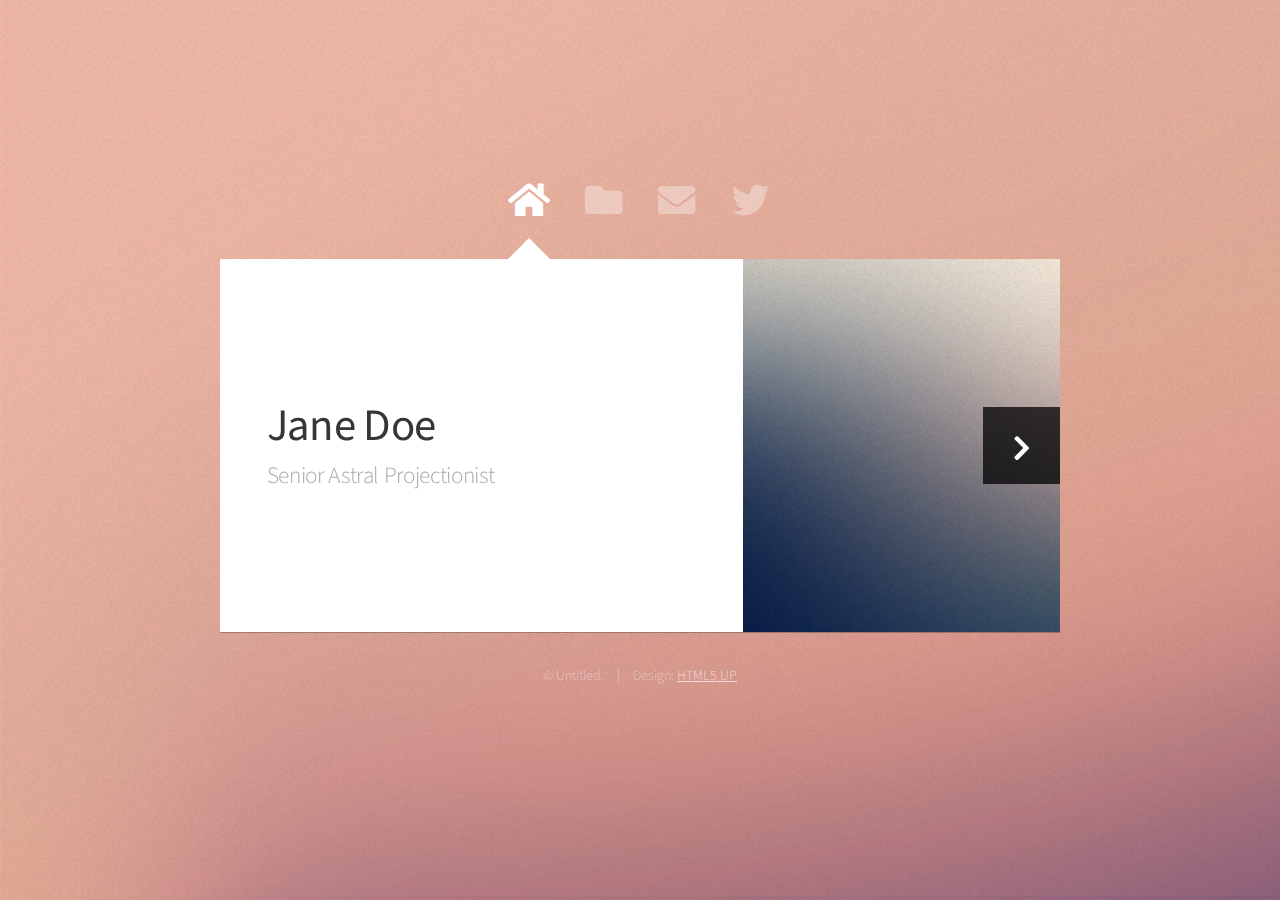
==== index.html @ c6f570be "initial commit" ====
<!DOCTYPE HTML>
<!--
	Astral by HTML5 UP
	html5up.net | @ajlkn
	Free for personal and commercial use under the CCA 3.0 license (html5up.net/license)
-->
<html>
	<head>
		<title>Astral by HTML5 UP</title>
		<meta charset="utf-8" />
		<meta name="viewport" content="width=device-width, initial-scale=1, user-scalable=no" />
		<link rel="stylesheet" href="assets/css/main.css" />
		<noscript><link rel="stylesheet" href="assets/css/noscript.css" /></noscript>
	</head>
	<body class="is-preload">

		<!-- Wrapper-->
			<div id="wrapper">

				<!-- Nav -->
					<nav id="nav">
						<a href="#" class="icon solid fa-home"><span>Home</span></a>
						<a href="#work" class="icon solid fa-folder"><span>Work</span></a>
						<a href="#contact" class="icon solid fa-envelope"><span>Contact</span></a>
						<a href="https://twitter.com/ajlkn" class="icon brands fa-twitter"><span>Twitter</span></a>
					</nav>

				<!-- Main -->
					<div id="main">

						<!-- Me -->
							<article id="home" class="panel intro">
								<header>
									<h1>Jane Doe</h1>
									<p>Senior Astral Projectionist</p>
								</header>
								<a href="#work" class="jumplink pic">
									<span class="arrow icon solid fa-chevron-right"><span>See my work</span></span>
									<img src="images/me.jpg" alt="" />
								</a>
							</article>

						<!-- Work -->
							<article id="work" class="panel">
								<header>
									<h2>Work</h2>
								</header>
								<p>
									Phasellus enim sapien, blandit ullamcorper elementum eu, condimentum eu elit.
									Vestibulum ante ipsum primis in faucibus orci luctus et ultrices posuere cubilia
									luctus elit eget interdum.
								</p>
								<section>
									<div class="row">
										<div class="col-4 col-6-medium col-12-small">
											<a href="#" class="image fit"><img src="images/pic01.jpg" alt=""></a>
										</div>
										<div class="col-4 col-6-medium col-12-small">
											<a href="#" class="image fit"><img src="images/pic02.jpg" alt=""></a>
										</div>
										<div class="col-4 col-6-medium col-12-small">
											<a href="#" class="image fit"><img src="images/pic03.jpg" alt=""></a>
										</div>
										<div class="col-4 col-6-medium col-12-small">
											<a href="#" class="image fit"><img src="images/pic04.jpg" alt=""></a>
										</div>
										<div class="col-4 col-6-medium col-12-small">
											<a href="#" class="image fit"><img src="images/pic05.jpg" alt=""></a>
										</div>
										<div class="col-4 col-6-medium col-12-small">
											<a href="#" class="image fit"><img src="images/pic06.jpg" alt=""></a>
										</div>
										<div class="col-4 col-6-medium col-12-small">
											<a href="#" class="image fit"><img src="images/pic07.jpg" alt=""></a>
										</div>
										<div class="col-4 col-6-medium col-12-small">
											<a href="#" class="image fit"><img src="images/pic08.jpg" alt=""></a>
										</div>
										<div class="col-4 col-6-medium col-12-small">
											<a href="#" class="image fit"><img src="images/pic09.jpg" alt=""></a>
										</div>
										<div class="col-4 col-6-medium col-12-small">
											<a href="#" class="image fit"><img src="images/pic10.jpg" alt=""></a>
										</div>
										<div class="col-4 col-6-medium col-12-small">
											<a href="#" class="image fit"><img src="images/pic11.jpg" alt=""></a>
										</div>
										<div class="col-4 col-6-medium col-12-small">
											<a href="#" class="image fit"><img src="images/pic12.jpg" alt=""></a>
										</div>
									</div>
								</section>
							</article>

						<!-- Contact -->
							<article id="contact" class="panel">
								<header>
									<h2>Contact Me</h2>
								</header>
								<form action="#" method="post">
									<div>
										<div class="row">
											<div class="col-6 col-12-medium">
												<input type="text" name="name" placeholder="Name" />
											</div>
											<div class="col-6 col-12-medium">
												<input type="text" name="email" placeholder="Email" />
											</div>
											<div class="col-12">
												<input type="text" name="subject" placeholder="Subject" />
											</div>
											<div class="col-12">
												<textarea name="message" placeholder="Message" rows="6"></textarea>
											</div>
											<div class="col-12">
												<input type="submit" value="Send Message" />
											</div>
										</div>
									</div>
								</form>
							</article>

					</div>

				<!-- Footer -->
					<div id="footer">
						<ul class="copyright">
							<li>&copy; Untitled.</li><li>Design: <a href="http://html5up.net">HTML5 UP</a></li>
						</ul>
					</div>

			</div>

		<!-- Scripts -->
			<script src="assets/js/jquery.min.js"></script>
			<script src="assets/js/browser.min.js"></script>
			<script src="assets/js/breakpoints.min.js"></script>
			<script src="assets/js/util.js"></script>
			<script src="assets/js/main.js"></script>

	</body>
</html>
---- assets/css/main.css ----
@import url("https://fonts.googleapis.com/css?family=Source+Sans+Pro:300,400,300italic,400italic");
@import url("fontawesome-all.min.css");

/*
	Astral by HTML5 UP
	html5up.net | @ajlkn
	Free for personal and commercial use under the CCA 3.0 license (html5up.net/license)
*/

html, body, div, span, applet, object,
iframe, h1, h2, h3, h4, h5, h6, p, blockquote,
pre, a, abbr, acronym, address, big, cite,
code, del, dfn, em, img, ins, kbd, q, s, samp,
small, strike, strong, sub, sup, tt, var, b,
u, i, center, dl, dt, dd, ol, ul, li, fieldset,
form, label, legend, table, caption, tbody,
tfoot, thead, tr, th, td, article, aside,
canvas, details, embed, figure, figcaption,
footer, header, hgroup, menu, nav, output, ruby,
section, summary, time, mark, audio, video {
	margin: 0;
	padding: 0;
	border: 0;
	font-size: 100%;
	font: inherit;
	vertical-align: baseline;}

article, aside, details, figcaption, figure,
footer, header, hgroup, menu, nav, section {
	display: block;}

body {
	line-height: 1;
}

ol, ul {
	list-style: none;
}

blockquote, q {
	quotes: none;
}

	blockquote:before, blockquote:after, q:before, q:after {
		content: '';
		content: none;
	}

table {
	border-collapse: collapse;
	border-spacing: 0;
}

body {
	-webkit-text-size-adjust: none;
}

mark {
	background-color: transparent;
	color: inherit;
}

input::-moz-focus-inner {
	border: 0;
	padding: 0;
}

input, select, textarea {
	-moz-appearance: none;
	-webkit-appearance: none;
	-ms-appearance: none;
	appearance: none;
}

/* Row */

	.row {
		display: flex;
		flex-wrap: wrap;
		box-sizing: border-box;
		align-items: stretch;
	}

		.row > * {
			box-sizing: border-box;
		}

		.row.gtr-uniform > * > :last-child {
			margin-bottom: 0;
		}

		.row.aln-left {
			justify-content: flex-start;
		}

		.row.aln-center {
			justify-content: center;
		}

		.row.aln-right {
			justify-content: flex-end;
		}

		.row.aln-top {
			align-items: flex-start;
		}

		.row.aln-middle {
			align-items: center;
		}

		.row.aln-bottom {
			align-items: flex-end;
		}

		.row > .imp {
			order: -1;
		}

		.row > .col-1 {
			width: 8.33333%;
		}

		.row > .off-1 {
			margin-left: 8.33333%;
		}

		.row > .col-2 {
			width: 16.66667%;
		}

		.row > .off-2 {
			margin-left: 16.66667%;
		}

		.row > .col-3 {
			width: 25%;
		}

		.row > .off-3 {
			margin-left: 25%;
		}

		.row > .col-4 {
			width: 33.33333%;
		}

		.row > .off-4 {
			margin-left: 33.33333%;
		}

		.row > .col-5 {
			width: 41.66667%;
		}

		.row > .off-5 {
			margin-left: 41.66667%;
		}

		.row > .col-6 {
			width: 50%;
		}

		.row > .off-6 {
			margin-left: 50%;
		}

		.row > .col-7 {
			width: 58.33333%;
		}

		.row > .off-7 {
			margin-left: 58.33333%;
		}

		.row > .col-8 {
			width: 66.66667%;
		}

		.row > .off-8 {
			margin-left: 66.66667%;
		}

		.row > .col-9 {
			width: 75%;
		}

		.row > .off-9 {
			margin-left: 75%;
		}

		.row > .col-10 {
			width: 83.33333%;
		}

		.row > .off-10 {
			margin-left: 83.33333%;
		}

		.row > .col-11 {
			width: 91.66667%;
		}

		.row > .off-11 {
			margin-left: 91.66667%;
		}

		.row > .col-12 {
			width: 100%;
		}

		.row > .off-12 {
			margin-left: 100%;
		}

		.row.gtr-0 {
			margin-top: 0em;
			margin-left: 0em;
		}

			.row.gtr-0 > * {
				padding: 0em 0 0 0em;
			}

			.row.gtr-0.gtr-uniform {
				margin-top: 0em;
			}

				.row.gtr-0.gtr-uniform > * {
					padding-top: 0em;
				}

		.row.gtr-25 {
			margin-top: -0.3125em;
			margin-left: -0.3125em;
		}

			.row.gtr-25 > * {
				padding: 0.3125em 0 0 0.3125em;
			}

			.row.gtr-25.gtr-uniform {
				margin-top: -0.3125em;
			}

				.row.gtr-25.gtr-uniform > * {
					padding-top: 0.3125em;
				}

		.row.gtr-50 {
			margin-top: -0.625em;
			margin-left: -0.625em;
		}

			.row.gtr-50 > * {
				padding: 0.625em 0 0 0.625em;
			}

			.row.gtr-50.gtr-uniform {
				margin-top: -0.625em;
			}

				.row.gtr-50.gtr-uniform > * {
					padding-top: 0.625em;
				}

		.row {
			margin-top: -1.25em;
			margin-left: -1.25em;
		}

			.row > * {
				padding: 1.25em 0 0 1.25em;
			}

			.row.gtr-uniform {
				margin-top: -1.25em;
			}

				.row.gtr-uniform > * {
					padding-top: 1.25em;
				}

		.row.gtr-150 {
			margin-top: -1.875em;
			margin-left: -1.875em;
		}

			.row.gtr-150 > * {
				padding: 1.875em 0 0 1.875em;
			}

			.row.gtr-150.gtr-uniform {
				margin-top: -1.875em;
			}

				.row.gtr-150.gtr-uniform > * {
					padding-top: 1.875em;
				}

		.row.gtr-200 {
			margin-top: -2.5em;
			margin-left: -2.5em;
		}

			.row.gtr-200 > * {
				padding: 2.5em 0 0 2.5em;
			}

			.row.gtr-200.gtr-uniform {
				margin-top: -2.5em;
			}

				.row.gtr-200.gtr-uniform > * {
					padding-top: 2.5em;
				}

		@media screen and (max-width: 1680px) {

			.row {
				display: flex;
				flex-wrap: wrap;
				box-sizing: border-box;
				align-items: stretch;
			}

				.row > * {
					box-sizing: border-box;
				}

				.row.gtr-uniform > * > :last-child {
					margin-bottom: 0;
				}

				.row.aln-left {
					justify-content: flex-start;
				}

				.row.aln-center {
					justify-content: center;
				}

				.row.aln-right {
					justify-content: flex-end;
				}

				.row.aln-top {
					align-items: flex-start;
				}

				.row.aln-middle {
					align-items: center;
				}

				.row.aln-bottom {
					align-items: flex-end;
				}

				.row > .imp-xlarge {
					order: -1;
				}

				.row > .col-1-xlarge {
					width: 8.33333%;
				}

				.row > .off-1-xlarge {
					margin-left: 8.33333%;
				}

				.row > .col-2-xlarge {
					width: 16.66667%;
				}

				.row > .off-2-xlarge {
					margin-left: 16.66667%;
				}

				.row > .col-3-xlarge {
					width: 25%;
				}

				.row > .off-3-xlarge {
					margin-left: 25%;
				}

				.row > .col-4-xlarge {
					width: 33.33333%;
				}

				.row > .off-4-xlarge {
					margin-left: 33.33333%;
				}

				.row > .col-5-xlarge {
					width: 41.66667%;
				}

				.row > .off-5-xlarge {
					margin-left: 41.66667%;
				}

				.row > .col-6-xlarge {
					width: 50%;
				}

				.row > .off-6-xlarge {
					margin-left: 50%;
				}

				.row > .col-7-xlarge {
					width: 58.33333%;
				}

				.row > .off-7-xlarge {
					margin-left: 58.33333%;
				}

				.row > .col-8-xlarge {
					width: 66.66667%;
				}

				.row > .off-8-xlarge {
					margin-left: 66.66667%;
				}

				.row > .col-9-xlarge {
					width: 75%;
				}

				.row > .off-9-xlarge {
					margin-left: 75%;
				}

				.row > .col-10-xlarge {
					width: 83.33333%;
				}

				.row > .off-10-xlarge {
					margin-left: 83.33333%;
				}

				.row > .col-11-xlarge {
					width: 91.66667%;
				}

				.row > .off-11-xlarge {
					margin-left: 91.66667%;
				}

				.row > .col-12-xlarge {
					width: 100%;
				}

				.row > .off-12-xlarge {
					margin-left: 100%;
				}

				.row.gtr-0 {
					margin-top: 0em;
					margin-left: 0em;
				}

					.row.gtr-0 > * {
						padding: 0em 0 0 0em;
					}

					.row.gtr-0.gtr-uniform {
						margin-top: 0em;
					}

						.row.gtr-0.gtr-uniform > * {
							padding-top: 0em;
						}

				.row.gtr-25 {
					margin-top: -0.3125em;
					margin-left: -0.3125em;
				}

					.row.gtr-25 > * {
						padding: 0.3125em 0 0 0.3125em;
					}

					.row.gtr-25.gtr-uniform {
						margin-top: -0.3125em;
					}

						.row.gtr-25.gtr-uniform > * {
							padding-top: 0.3125em;
						}

				.row.gtr-50 {
					margin-top: -0.625em;
					margin-left: -0.625em;
				}

					.row.gtr-50 > * {
						padding: 0.625em 0 0 0.625em;
					}

					.row.gtr-50.gtr-uniform {
						margin-top: -0.625em;
					}

						.row.gtr-50.gtr-uniform > * {
							padding-top: 0.625em;
						}

				.row {
					margin-top: -1.25em;
					margin-left: -1.25em;
				}

					.row > * {
						padding: 1.25em 0 0 1.25em;
					}

					.row.gtr-uniform {
						margin-top: -1.25em;
					}

						.row.gtr-uniform > * {
							padding-top: 1.25em;
						}

				.row.gtr-150 {
					margin-top: -1.875em;
					margin-left: -1.875em;
				}

					.row.gtr-150 > * {
						padding: 1.875em 0 0 1.875em;
					}

					.row.gtr-150.gtr-uniform {
						margin-top: -1.875em;
					}

						.row.gtr-150.gtr-uniform > * {
							padding-top: 1.875em;
						}

				.row.gtr-200 {
					margin-top: -2.5em;
					margin-left: -2.5em;
				}

					.row.gtr-200 > * {
						padding: 2.5em 0 0 2.5em;
					}

					.row.gtr-200.gtr-uniform {
						margin-top: -2.5em;
					}

						.row.gtr-200.gtr-uniform > * {
							padding-top: 2.5em;
						}

		}

		@media screen and (max-width: 1280px) {

			.row {
				display: flex;
				flex-wrap: wrap;
				box-sizing: border-box;
				align-items: stretch;
			}

				.row > * {
					box-sizing: border-box;
				}

				.row.gtr-uniform > * > :last-child {
					margin-bottom: 0;
				}

				.row.aln-left {
					justify-content: flex-start;
				}

				.row.aln-center {
					justify-content: center;
				}

				.row.aln-right {
					justify-content: flex-end;
				}

				.row.aln-top {
					align-items: flex-start;
				}

				.row.aln-middle {
					align-items: center;
				}

				.row.aln-bottom {
					align-items: flex-end;
				}

				.row > .imp-large {
					order: -1;
				}

				.row > .col-1-large {
					width: 8.33333%;
				}

				.row > .off-1-large {
					margin-left: 8.33333%;
				}

				.row > .col-2-large {
					width: 16.66667%;
				}

				.row > .off-2-large {
					margin-left: 16.66667%;
				}

				.row > .col-3-large {
					width: 25%;
				}

				.row > .off-3-large {
					margin-left: 25%;
				}

				.row > .col-4-large {
					width: 33.33333%;
				}

				.row > .off-4-large {
					margin-left: 33.33333%;
				}

				.row > .col-5-large {
					width: 41.66667%;
				}

				.row > .off-5-large {
					margin-left: 41.66667%;
				}

				.row > .col-6-large {
					width: 50%;
				}

				.row > .off-6-large {
					margin-left: 50%;
				}

				.row > .col-7-large {
					width: 58.33333%;
				}

				.row > .off-7-large {
					margin-left: 58.33333%;
				}

				.row > .col-8-large {
					width: 66.66667%;
				}

				.row > .off-8-large {
					margin-left: 66.66667%;
				}

				.row > .col-9-large {
					width: 75%;
				}

				.row > .off-9-large {
					margin-left: 75%;
				}

				.row > .col-10-large {
					width: 83.33333%;
				}

				.row > .off-10-large {
					margin-left: 83.33333%;
				}

				.row > .col-11-large {
					width: 91.66667%;
				}

				.row > .off-11-large {
					margin-left: 91.66667%;
				}

				.row > .col-12-large {
					width: 100%;
				}

				.row > .off-12-large {
					margin-left: 100%;
				}

				.row.gtr-0 {
					margin-top: 0em;
					margin-left: 0em;
				}

					.row.gtr-0 > * {
						padding: 0em 0 0 0em;
					}

					.row.gtr-0.gtr-uniform {
						margin-top: 0em;
					}

						.row.gtr-0.gtr-uniform > * {
							padding-top: 0em;
						}

				.row.gtr-25 {
					margin-top: -0.3125em;
					margin-left: -0.3125em;
				}

					.row.gtr-25 > * {
						padding: 0.3125em 0 0 0.3125em;
					}

					.row.gtr-25.gtr-uniform {
						margin-top: -0.3125em;
					}

						.row.gtr-25.gtr-uniform > * {
							padding-top: 0.3125em;
						}

				.row.gtr-50 {
					margin-top: -0.625em;
					margin-left: -0.625em;
				}

					.row.gtr-50 > * {
						padding: 0.625em 0 0 0.625em;
					}

					.row.gtr-50.gtr-uniform {
						margin-top: -0.625em;
					}

						.row.gtr-50.gtr-uniform > * {
							padding-top: 0.625em;
						}

				.row {
					margin-top: -1.25em;
					margin-left: -1.25em;
				}

					.row > * {
						padding: 1.25em 0 0 1.25em;
					}

					.row.gtr-uniform {
						margin-top: -1.25em;
					}

						.row.gtr-uniform > * {
							padding-top: 1.25em;
						}

				.row.gtr-150 {
					margin-top: -1.875em;
					margin-left: -1.875em;
				}

					.row.gtr-150 > * {
						padding: 1.875em 0 0 1.875em;
					}

					.row.gtr-150.gtr-uniform {
						margin-top: -1.875em;
					}

						.row.gtr-150.gtr-uniform > * {
							padding-top: 1.875em;
						}

				.row.gtr-200 {
					margin-top: -2.5em;
					margin-left: -2.5em;
				}

					.row.gtr-200 > * {
						padding: 2.5em 0 0 2.5em;
					}

					.row.gtr-200.gtr-uniform {
						margin-top: -2.5em;
					}

						.row.gtr-200.gtr-uniform > * {
							padding-top: 2.5em;
						}

		}

		@media screen and (max-width: 980px) {

			.row {
				display: flex;
				flex-wrap: wrap;
				box-sizing: border-box;
				align-items: stretch;
			}

				.row > * {
					box-sizing: border-box;
				}

				.row.gtr-uniform > * > :last-child {
					margin-bottom: 0;
				}

				.row.aln-left {
					justify-content: flex-start;
				}

				.row.aln-center {
					justify-content: center;
				}

				.row.aln-right {
					justify-content: flex-end;
				}

				.row.aln-top {
					align-items: flex-start;
				}

				.row.aln-middle {
					align-items: center;
				}

				.row.aln-bottom {
					align-items: flex-end;
				}

				.row > .imp-medium {
					order: -1;
				}

				.row > .col-1-medium {
					width: 8.33333%;
				}

				.row > .off-1-medium {
					margin-left: 8.33333%;
				}

				.row > .col-2-medium {
					width: 16.66667%;
				}

				.row > .off-2-medium {
					margin-left: 16.66667%;
				}

				.row > .col-3-medium {
					width: 25%;
				}

				.row > .off-3-medium {
					margin-left: 25%;
				}

				.row > .col-4-medium {
					width: 33.33333%;
				}

				.row > .off-4-medium {
					margin-left: 33.33333%;
				}

				.row > .col-5-medium {
					width: 41.66667%;
				}

				.row > .off-5-medium {
					margin-left: 41.66667%;
				}

				.row > .col-6-medium {
					width: 50%;
				}

				.row > .off-6-medium {
					margin-left: 50%;
				}

				.row > .col-7-medium {
					width: 58.33333%;
				}

				.row > .off-7-medium {
					margin-left: 58.33333%;
				}

				.row > .col-8-medium {
					width: 66.66667%;
				}

				.row > .off-8-medium {
					margin-left: 66.66667%;
				}

				.row > .col-9-medium {
					width: 75%;
				}

				.row > .off-9-medium {
					margin-left: 75%;
				}

				.row > .col-10-medium {
					width: 83.33333%;
				}

				.row > .off-10-medium {
					margin-left: 83.33333%;
				}

				.row > .col-11-medium {
					width: 91.66667%;
				}

				.row > .off-11-medium {
					margin-left: 91.66667%;
				}

				.row > .col-12-medium {
					width: 100%;
				}

				.row > .off-12-medium {
					margin-left: 100%;
				}

				.row.gtr-0 {
					margin-top: 0em;
					margin-left: 0em;
				}

					.row.gtr-0 > * {
						padding: 0em 0 0 0em;
					}

					.row.gtr-0.gtr-uniform {
						margin-top: 0em;
					}

						.row.gtr-0.gtr-uniform > * {
							padding-top: 0em;
						}

				.row.gtr-25 {
					margin-top: -0.3125em;
					margin-left: -0.3125em;
				}

					.row.gtr-25 > * {
						padding: 0.3125em 0 0 0.3125em;
					}

					.row.gtr-25.gtr-uniform {
						margin-top: -0.3125em;
					}

						.row.gtr-25.gtr-uniform > * {
							padding-top: 0.3125em;
						}

				.row.gtr-50 {
					margin-top: -0.625em;
					margin-left: -0.625em;
				}

					.row.gtr-50 > * {
						padding: 0.625em 0 0 0.625em;
					}

					.row.gtr-50.gtr-uniform {
						margin-top: -0.625em;
					}

						.row.gtr-50.gtr-uniform > * {
							padding-top: 0.625em;
						}

				.row {
					margin-top: -1.25em;
					margin-left: -1.25em;
				}

					.row > * {
						padding: 1.25em 0 0 1.25em;
					}

					.row.gtr-uniform {
						margin-top: -1.25em;
					}

						.row.gtr-uniform > * {
							padding-top: 1.25em;
						}

				.row.gtr-150 {
					margin-top: -1.875em;
					margin-left: -1.875em;
				}

					.row.gtr-150 > * {
						padding: 1.875em 0 0 1.875em;
					}

					.row.gtr-150.gtr-uniform {
						margin-top: -1.875em;
					}

						.row.gtr-150.gtr-uniform > * {
							padding-top: 1.875em;
						}

				.row.gtr-200 {
					margin-top: -2.5em;
					margin-left: -2.5em;
				}

					.row.gtr-200 > * {
						padding: 2.5em 0 0 2.5em;
					}

					.row.gtr-200.gtr-uniform {
						margin-top: -2.5em;
					}

						.row.gtr-200.gtr-uniform > * {
							padding-top: 2.5em;
						}

		}

		@media screen and (max-width: 736px) {

			.row {
				display: flex;
				flex-wrap: wrap;
				box-sizing: border-box;
				align-items: stretch;
			}

				.row > * {
					box-sizing: border-box;
				}

				.row.gtr-uniform > * > :last-child {
					margin-bottom: 0;
				}

				.row.aln-left {
					justify-content: flex-start;
				}

				.row.aln-center {
					justify-content: center;
				}

				.row.aln-right {
					justify-content: flex-end;
				}

				.row.aln-top {
					align-items: flex-start;
				}

				.row.aln-middle {
					align-items: center;
				}

				.row.aln-bottom {
					align-items: flex-end;
				}

				.row > .imp-small {
					order: -1;
				}

				.row > .col-1-small {
					width: 8.33333%;
				}

				.row > .off-1-small {
					margin-left: 8.33333%;
				}

				.row > .col-2-small {
					width: 16.66667%;
				}

				.row > .off-2-small {
					margin-left: 16.66667%;
				}

				.row > .col-3-small {
					width: 25%;
				}

				.row > .off-3-small {
					margin-left: 25%;
				}

				.row > .col-4-small {
					width: 33.33333%;
				}

				.row > .off-4-small {
					margin-left: 33.33333%;
				}

				.row > .col-5-small {
					width: 41.66667%;
				}

				.row > .off-5-small {
					margin-left: 41.66667%;
				}

				.row > .col-6-small {
					width: 50%;
				}

				.row > .off-6-small {
					margin-left: 50%;
				}

				.row > .col-7-small {
					width: 58.33333%;
				}

				.row > .off-7-small {
					margin-left: 58.33333%;
				}

				.row > .col-8-small {
					width: 66.66667%;
				}

				.row > .off-8-small {
					margin-left: 66.66667%;
				}

				.row > .col-9-small {
					width: 75%;
				}

				.row > .off-9-small {
					margin-left: 75%;
				}

				.row > .col-10-small {
					width: 83.33333%;
				}

				.row > .off-10-small {
					margin-left: 83.33333%;
				}

				.row > .col-11-small {
					width: 91.66667%;
				}

				.row > .off-11-small {
					margin-left: 91.66667%;
				}

				.row > .col-12-small {
					width: 100%;
				}

				.row > .off-12-small {
					margin-left: 100%;
				}

				.row.gtr-0 {
					margin-top: 0em;
					margin-left: 0em;
				}

					.row.gtr-0 > * {
						padding: 0em 0 0 0em;
					}

					.row.gtr-0.gtr-uniform {
						margin-top: 0em;
					}

						.row.gtr-0.gtr-uniform > * {
							padding-top: 0em;
						}

				.row.gtr-25 {
					margin-top: -0.3125em;
					margin-left: -0.3125em;
				}

					.row.gtr-25 > * {
						padding: 0.3125em 0 0 0.3125em;
					}

					.row.gtr-25.gtr-uniform {
						margin-top: -0.3125em;
					}

						.row.gtr-25.gtr-uniform > * {
							padding-top: 0.3125em;
						}

				.row.gtr-50 {
					margin-top: -0.625em;
					margin-left: -0.625em;
				}

					.row.gtr-50 > * {
						padding: 0.625em 0 0 0.625em;
					}

					.row.gtr-50.gtr-uniform {
						margin-top: -0.625em;
					}

						.row.gtr-50.gtr-uniform > * {
							padding-top: 0.625em;
						}

				.row {
					margin-top: -1.25em;
					margin-left: -1.25em;
				}

					.row > * {
						padding: 1.25em 0 0 1.25em;
					}

					.row.gtr-uniform {
						margin-top: -1.25em;
					}

						.row.gtr-uniform > * {
							padding-top: 1.25em;
						}

				.row.gtr-150 {
					margin-top: -1.875em;
					margin-left: -1.875em;
				}

					.row.gtr-150 > * {
						padding: 1.875em 0 0 1.875em;
					}

					.row.gtr-150.gtr-uniform {
						margin-top: -1.875em;
					}

						.row.gtr-150.gtr-uniform > * {
							padding-top: 1.875em;
						}

				.row.gtr-200 {
					margin-top: -2.5em;
					margin-left: -2.5em;
				}

					.row.gtr-200 > * {
						padding: 2.5em 0 0 2.5em;
					}

					.row.gtr-200.gtr-uniform {
						margin-top: -2.5em;
					}

						.row.gtr-200.gtr-uniform > * {
							padding-top: 2.5em;
						}

		}

/* Basic */

	html {
		box-sizing: border-box;
	}

	*, *:before, *:after {
		box-sizing: inherit;
	}

	body {
		background-image: url("images/overlay.png"), url("images/bg.jpg");
		background-repeat: repeat, no-repeat;
		background-size: auto, 100% 100%;
		background-attachment: fixed;
		overflow-y: scroll;
	}

		body.is-preload *, body.is-preload *:before, body.is-preload *:after {
			-moz-animation: none !important;
			-webkit-animation: none !important;
			-ms-animation: none !important;
			animation: none !important;
			-moz-transition: none !important;
			-webkit-transition: none !important;
			-ms-transition: none !important;
			transition: none !important;
		}

	body, input, textarea, select {
		font-family: 'Source Sans Pro', sans-serif;
		font-weight: 300;
		color: #777777;
		font-size: 20pt;
		line-height: 1.75em;
	}

		@media screen and (max-width: 1680px) {

			body, input, textarea, select {
				font-size: 15pt;
			}

		}

		@media screen and (max-width: 1280px) {

			body, input, textarea, select {
				font-size: 14pt;
			}

		}

		@media screen and (max-width: 736px) {

			body, input, textarea, select {
				font-size: 12pt;
			}

		}

		@media screen and (max-width: 360px) {

			body, input, textarea, select {
				font-size: 11pt;
			}

		}

	strong, b, h1, h2, h3, h4, h5, h6 {
		font-weight: 400;
		color: #363636;
	}

	h1 {
		font-size: 2.4em;
		letter-spacing: -0.015em;
	}

	h2 {
		font-size: 1.8em;
		letter-spacing: -0.015em;
	}

	h3, h4, h5, h6 {
		font-size: 1.25em;
		letter-spacing: -0.015em;
	}

	@media screen and (max-width: 736px) {

		h1 {
			font-size: 1.75em;
		}

		h2 {
			font-size: 1.375em;
		}

		h3, h4, h5, h6 {
			font-size: 1em;
		}

	}

	blockquote {
		border-left: solid 0.5em #ddd;
		padding: 1em 0 1em 2em;
		font-style: italic;
	}

	em, i {
		font-style: italic;
	}

	hr {
		border: 0;
		border-top: solid 1px #ddd;
		padding: 1.5em 0 0 0;
		margin: 1.75em 0 0 0;
	}

	sub {
		position: relative;
		top: 0.5em;
		font-size: 0.8em;
	}

	sup {
		position: relative;
		top: -0.5em;
		font-size: 0.8em;
	}

	br.clear {
		clear: both;
	}

	p, ul, ol, dl, table, blockquote, form {
		margin-bottom: 2em;
	}

/* Table */

	table {
		width: 100%;
	}

		table.default tbody tr {
			border-bottom: solid 1px #f4f4f4;
		}

		table.default td {
			padding: 0.5em 1em 0.5em 1em;
		}

		table.default th {
			text-align: left;
			font-weight: 400;
			padding: 0.5em 1em 0.5em 1em;
		}

		table.default thead {
			border-bottom: solid 2px #f4f4f4;
		}

/* Form */

	form label {
		display: block;
		font-weight: 400;
		color: #363636;
		margin: 0 0 1em 0;
	}

	form input[type="text"],
	form input[type="email"],
	form input[type="password"],
	form select,
	form textarea {
		-webkit-appearance: none;
		border: 0;
		background: #f4f4f4;
		padding: 0.75em;
		width: 100%;
		-moz-transition: background-color .25s ease-in-out;
		-webkit-transition: background-color .25s ease-in-out;
		-ms-transition: background-color .25s ease-in-out;
		transition: background-color .25s ease-in-out;
	}

		form input[type="text"]:focus,
		form input[type="email"]:focus,
		form input[type="password"]:focus,
		form select:focus,
		form textarea:focus {
			background: #f8f8f8;
		}

	form input[type="text"],
	form input[type="email"],
	form input[type="password"],
	form select {
		line-height: 1.35em;
	}

	form ::-webkit-input-placeholder {
		color: #999;
	}

	form :-moz-placeholder {
		color: #999;
	}

	form ::-moz-placeholder {
		color: #999;
	}

	form :-ms-input-placeholder {
		color: #999;
	}

/* Section/Article */

	section, article {
		margin-bottom: 3em;
	}

		section > :last-child, section:last-child, article > :last-child, article:last-child {
			margin-bottom: 0;
		}

	header {
		margin: 0 0 1.5em 0;
	}

		header > p {
			margin: 0.5em 0 0 0;
			color: #aaa;
		}

		@media screen and (max-width: 736px) {

			header {
				margin: 0 0 1em 0;
			}

		}

/* Image */

	.image {
		display: inline-block;
	}

		.image img {
			display: block;
			width: 100%;
		}

		.image.fit {
			display: block;
			width: 100%;
		}

		.image.featured {
			display: block;
			width: 100%;
			margin: 0 0 2em 0;
		}

		.image.left {
			float: left;
			margin: 0 2em 2em 0;
		}

		.image.centered {
			display: block;
			margin: 0 0 2em 0;
		}

			.image.centered img {
				margin: 0 auto;
				width: auto;
			}

/* Button */

	input[type="button"],
	input[type="submit"],
	input[type="reset"],
	button,
	.button {
		-moz-transition: background-color .25s ease-in-out;
		-webkit-transition: background-color .25s ease-in-out;
		-ms-transition: background-color .25s ease-in-out;
		transition: background-color .25s ease-in-out;
		-webkit-appearance: none;
		display: inline-block;
		background-color: #222222;
		color: #ffffff;
		border: 0;
		cursor: pointer;
		outline: 0;
		padding: 0.7em 1.5em 0.7em 1.5em;
	}

		input[type="button"]:hover,
		input[type="submit"]:hover,
		input[type="reset"]:hover,
		button:hover,
		.button:hover {
			background-color: #333333;
		}

		input[type="button"]:active,
		input[type="submit"]:active,
		input[type="reset"]:active,
		button:active,
		.button:active {
			background-color: #444444;
		}

		input[type="button"].alt,
		input[type="submit"].alt,
		input[type="reset"].alt,
		button.alt,
		.button.alt {
			background-color: #777777;
		}

			input[type="button"].alt:hover,
			input[type="submit"].alt:hover,
			input[type="reset"].alt:hover,
			button.alt:hover,
			.button.alt:hover {
				background-color: #888888;
			}

			input[type="button"].alt:active,
			input[type="submit"].alt:active,
			input[type="reset"].alt:active,
			button.alt:active,
			.button.alt:active {
				background-color: #999999;
			}

		input[type="button"].small,
		input[type="submit"].small,
		input[type="reset"].small,
		button.small,
		.button.small {
			font-size: 0.75em;
		}

		input[type="button"].large,
		input[type="submit"].large,
		input[type="reset"].large,
		button.large,
		.button.large {
			font-size: 1.25em;
			padding: 0.5em 1.25em 0.5em 1.25em;
		}

		input[type="button"].xlarge,
		input[type="submit"].xlarge,
		input[type="reset"].xlarge,
		button.xlarge,
		.button.xlarge {
			font-size: 1.5em;
			padding: 0.5em 1.25em 0.5em 1.25em;
		}

		@media screen and (max-width: 736px) {

			input[type="button"],
			input[type="submit"],
			input[type="reset"],
			button,
			.button {
				width: 100%;
			}

		}

/* List */

	ul {
		list-style: disc;
		padding-left: 1em;
	}

		ul li {
			padding-left: 0.5em;
		}

	ol {
		list-style: decimal;
		padding-left: 1.25em;
	}

		ol li {
			padding-left: 0.25em;
		}

/* Actions */

	ul.actions {
		list-style: none;
		padding-left: 0;
	}

		ul.actions li {
			display: inline-block;
			padding-left: 0;
			margin: 0 0 0 0.5em;
		}

			ul.actions li:first-child {
				margin-left: 0;
			}

		@media screen and (max-width: 736px) {

			ul.actions li {
				display: block;
				margin: 0.75em 0 0 0;
			}

				ul.actions li:first-child {
					margin-top: 0;
				}

		}

/* Icons */

	.icon {
		text-decoration: none;
		position: relative;
		text-decoration: none;
	}

		.icon:before {
			-moz-osx-font-smoothing: grayscale;
			-webkit-font-smoothing: antialiased;
			display: inline-block;
			font-style: normal;
			font-variant: normal;
			text-rendering: auto;
			line-height: 1;
			text-transform: none !important;
			font-family: 'Font Awesome 5 Free';
			font-weight: 400;
		}

		.icon.solid:before {
			font-weight: 900;
		}

		.icon.brands:before {
			font-family: 'Font Awesome 5 Brands';
		}

		.icon:before {
			line-height: inherit;
		}

		.icon > .label {
			display: none;
		}

/* Nav */

	#nav {
		text-align: center;
		height: 4.25em;
		cursor: default;
	}

		#nav a {
			position: relative;
			display: inline-block;
			color: #ffffff;
			width: 1em;
			height: 1em;
			line-height: 0.9em;
			font-size: 2.5em;
			margin: 0 0.25em 0 0.25em;
			opacity: 0.35;
			outline: 0;
			-moz-transition: opacity .25s ease-in-out;
			-webkit-transition: opacity .25s ease-in-out;
			-ms-transition: opacity .25s ease-in-out;
			transition: opacity .25s ease-in-out;
		}

			#nav a.icon:before {
				padding-right: 0;
			}

			#nav a:before {
				font-size: 0.8em;
			}

			#nav a:after {
				content: '';
				display: block;
				position: absolute;
				left: 50%;
				bottom: -0.75em;
				margin-left: -0.5em;
				border-bottom: solid 0em #ffffff;
				border-left: solid 0.5em transparent;
				border-right: solid 0.5em transparent;
				-moz-transition: border-bottom-width .25s ease-in-out;
				-webkit-transition: border-bottom-width .25s ease-in-out;
				-ms-transition: border-bottom-width .25s ease-in-out;
				transition: border-bottom-width .25s ease-in-out;
			}

			#nav a span {
				display: block;
				position: absolute;
				background: #222222;
				color: #ffffff;
				top: -2.75em;
				font-size: 0.3em;
				height: 2.25em;
				line-height: 2.25em;
				left: 50%;
				opacity: 0;
				-moz-transition: opacity .25s ease-in-out;
				-webkit-transition: opacity .25s ease-in-out;
				-ms-transition: opacity .25s ease-in-out;
				transition: opacity .25s ease-in-out;
				width: 5.5em;
				margin-left: -2.75em;
			}

				#nav a span:after {
					content: '';
					display: block;
					position: absolute;
					bottom: -0.4em;
					left: 50%;
					margin-left: -0.6em;
					border-top: solid 0.6em #222222;
					border-left: solid 0.6em transparent;
					border-right: solid 0.6em transparent;
				}

			#nav a:hover {
				opacity: 1.0;
			}

				#nav a:hover span {
					opacity: 1.0;
				}

			#nav a.active {
				opacity: 1.0;
			}

				#nav a.active:after {
					border-bottom-width: 0.5em;
				}

		@media screen and (max-width: 980px) {

			#nav a span {
				display: none;
			}

		}

/* Wrapper */

	#wrapper {
		width: 45em;
		margin: 0 auto;
		min-height: 100vh;
		max-width: 100%;
		padding: 4em 0;
		display: -moz-flex;
		display: -webkit-flex;
		display: -ms-flex;
		display: flex;
		-moz-flex-direction: column;
		-webkit-flex-direction: column;
		-ms-flex-direction: column;
		flex-direction: column;
		-moz-align-items: center;
		-webkit-align-items: center;
		-ms-align-items: center;
		align-items: center;
		-moz-justify-content: center;
		-webkit-justify-content: center;
		-ms-justify-content: center;
		justify-content: center;
		-moz-transition: opacity 1s ease-in-out;
		-webkit-transition: opacity 1s ease-in-out;
		-ms-transition: opacity 1s ease-in-out;
		transition: opacity 1s ease-in-out;
	}

		body.is-preload #wrapper {
			opacity: 0;
		}

		@media screen and (max-width: 1280px) {

			#wrapper {
				padding: 3em 0;
				max-width: calc(100% - 6em);
			}

		}

		@media screen and (max-width: 980px) {

			#wrapper {
				padding: 1.5em 0;
				max-width: calc(100% - 8em);
			}

		}

		@media screen and (max-width: 736px) {

			#wrapper {
				padding: 1em 0;
				max-width: calc(100% - 2em);
			}

		}

		@media screen and (max-width: 360px) {

			#wrapper {
				padding: 1em 0;
				max-width: 100%;
			}

		}

/* Main */

	#main {
		position: relative;
		overflow: hidden;
		width: 100%;
		background: #ffffff;
		box-shadow: 0px 1px 0px 0px rgba(0, 0, 0, 0.25);
		-moz-transition: min-height 0.5s ease-in-out, max-height 0.5s ease-in-out;
		-webkit-transition: min-height 0.5s ease-in-out, max-height 0.5s ease-in-out;
		-ms-transition: min-height 0.5s ease-in-out, max-height 0.5s ease-in-out;
		transition: min-height 0.5s ease-in-out, max-height 0.5s ease-in-out;
	}

		#main > .panel {
			-moz-transition: opacity 0.25s ease-in-out;
			-webkit-transition: opacity 0.25s ease-in-out;
			-ms-transition: opacity 0.25s ease-in-out;
			transition: opacity 0.25s ease-in-out;
			margin-bottom: 0;
			position: relative;
			padding: 3.5em 2.5em 2.5em 2.5em;
			width: 100%;
		}

			#main > .panel.inactive {
				opacity: 0;
			}

			@media screen and (max-width: 736px) {

				#main > .panel {
					padding: 2em 1.5em 1.5em 1.5em;
				}

			}

			#main > .panel.intro {
				padding: 0;
				height: 20em;
				display: -moz-flex;
				display: -webkit-flex;
				display: -ms-flex;
				display: flex;
				-moz-flex-direction: row;
				-webkit-flex-direction: row;
				-ms-flex-direction: row;
				flex-direction: row;
				-moz-align-items: center;
				-webkit-align-items: center;
				-ms-align-items: center;
				align-items: center;
			}

				#main > .panel.intro .pic {
					text-decoration: none;
					position: relative;
					-moz-flex-grow: 0;
					-webkit-flex-grow: 0;
					-ms-flex-grow: 0;
					flex-grow: 0;
					-moz-flex-shrink: 0;
					-webkit-flex-shrink: 0;
					-ms-flex-shrink: 0;
					flex-shrink: 0;
					width: 17em;
					height: 100%;
				}

					#main > .panel.intro .pic:before {
						content: '';
						position: absolute;
						top: 0;
						left: 0;
						background: url("images/overlay.png");
						width: 100%;
						height: 100%;
						z-index: 1;
					}

					#main > .panel.intro .pic img {
						position: relative;
						display: block;
						position: absolute;
						top: 0;
						left: 0;
						width: 100%;
						height: 100%;
						-moz-object-fit: cover;
						-webkit-object-fit: cover;
						-ms-object-fit: cover;
						object-fit: cover;
						-moz-object-position: center;
						-webkit-object-position: center;
						-ms-object-position: center;
						object-position: center;
					}

					#main > .panel.intro .pic .arrow {
						display: block;
						position: absolute;
						right: 0;
						top: 50%;
						margin-top: -1.375em;
						width: 2.75em;
						height: 2.75em;
						background: #000;
						background: rgba(0, 0, 0, 0.75);
						color: #ffffff;
						text-align: center;
						line-height: 2.75em;
						font-size: 1.5em;
						z-index: 1;
						-moz-transition: width .15s ease-in-out, padding-right .15s ease-in-out;
						-webkit-transition: width .15s ease-in-out, padding-right .15s ease-in-out;
						-ms-transition: width .15s ease-in-out, padding-right .15s ease-in-out;
						transition: width .15s ease-in-out, padding-right .15s ease-in-out;
					}

						#main > .panel.intro .pic .arrow:before {
							position: relative;
							padding-right: 0;
							top: 0.125em;
						}

						#main > .panel.intro .pic .arrow span {
							display: block;
							text-indent: -9999px;
						}

					#main > .panel.intro .pic:hover .arrow {
						width: 3em;
						padding-right: 0.25em;
					}

				#main > .panel.intro header {
					-moz-flex-grow: 1;
					-webkit-flex-grow: 1;
					-ms-flex-grow: 1;
					flex-grow: 1;
					-moz-flex-shrink: 1;
					-webkit-flex-shrink: 1;
					-ms-flex-shrink: 1;
					flex-shrink: 1;
					padding: 3.5em 2.5em;
					margin-bottom: 0;
					width: 100%;
				}

					#main > .panel.intro header h1 {
						line-height: 1.25em;
						margin-bottom: 0;
					}

					#main > .panel.intro header p {
						letter-spacing: -0.015em;
						font-size: 1.25em;
						margin: 0.25em 0 0 0;
					}

				@media screen and (max-width: 980px) {

					#main > .panel.intro {
						-moz-flex-direction: column;
						-webkit-flex-direction: column;
						-ms-flex-direction: column;
						flex-direction: column;
						height: auto;
					}

						#main > .panel.intro .pic {
							height: 25em;
							width: 100%;
						}

						#main > .panel.intro header {
							padding: 4em;
							text-align: center;
						}

				}

				@media screen and (max-width: 736px) {

					#main > .panel.intro .pic {
						height: 20em;
					}

					#main > .panel.intro header {
						padding: 2.75em 2em 2.5em 2em;
					}

						#main > .panel.intro header p {
							font-size: 1em;
							margin: 0.25em 0 0 0;
						}

				}

/* Footer */

	#footer {
		color: rgba(255, 255, 255, 0.45);
		text-align: center;
		padding: 2em 0 0 0;
		font-size: 0.75em;
	}

		#footer a {
			color: #ddd;
			color: rgba(255, 255, 255, 0.65);
			-moz-transition: color .25s ease-in-out;
			-webkit-transition: color .25s ease-in-out;
			-ms-transition: color .25s ease-in-out;
			transition: color .25s ease-in-out;
		}

			#footer a:hover {
				color: white;
			}

		#footer .copyright {
			list-style: none;
			padding-left: 0;
		}

			#footer .copyright li {
				display: inline-block;
				padding-left: 1em;
				margin-left: 1em;
				border-left: solid 1px rgba(255, 255, 255, 0.25);
				line-height: 1;
			}

				#footer .copyright li:first-child {
					padding-left: 0;
					margin-left: 0;
					border-left: 0;
				}

		@media screen and (max-width: 736px) {

			#footer .copyright li {
				padding-left: 0.5em;
				margin-left: 0.5em;
			}

		}
---- assets/css/noscript.css ----
/*
	Astral by HTML5 UP
	html5up.net | @ajlkn
	Free for personal and commercial use under the CCA 3.0 license (html5up.net/license)
*/

/* Wrapper */

	#wrapper {
		opacity: 1 !important;
	}

/* Nav */

	#nav a {
		opacity: 1.0;
	}

		#nav a:before, #nav a:after {
			display: none;
		}

		#nav a span {
			top: 0;
			opacity: 1.0;
		}

			#nav a span:after {
				display: none;
			}

/* Main */

	#main {
		background: none;
		box-shadow: none;
	}

		#main > .panel {
			background: #ffffff;
			margin-bottom: 2em;
		}

			#main > .panel:last-child {
				margin-bottom: 0;
			}
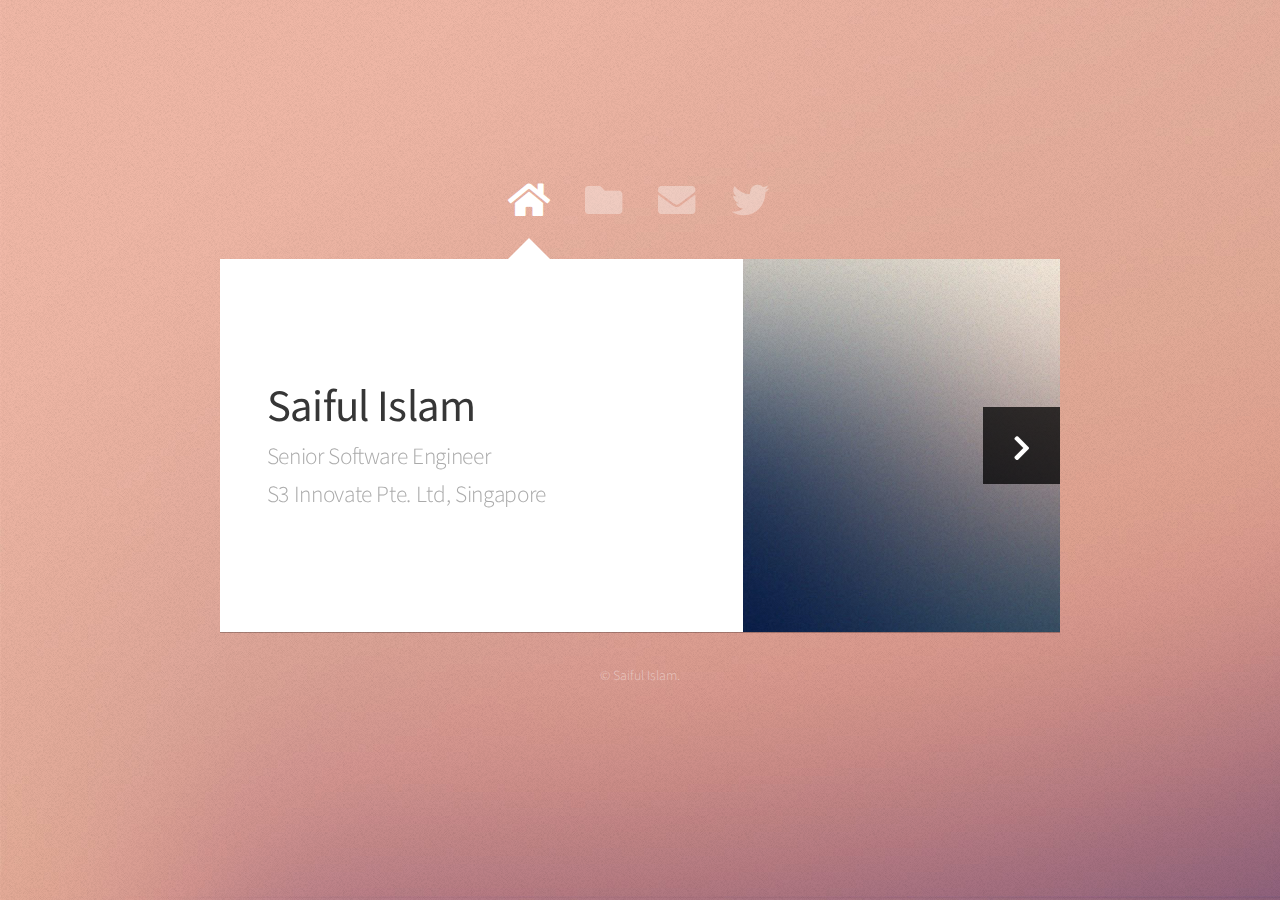
==== commit fefcb6f5: "index edited" ====
--- a/index.html
+++ b/index.html
@@ -1,4 +1,4 @@
-<!DOCTYPE HTML>
+﻿<!DOCTYPE HTML>
 <!--
 	Astral by HTML5 UP
 	html5up.net | @ajlkn
@@ -6,7 +6,7 @@
 -->
 <html>
 	<head>
-		<title>Astral by HTML5 UP</title>
+		<title>Saiful Islam | Resume</title>
 		<meta charset="utf-8" />
 		<meta name="viewport" content="width=device-width, initial-scale=1, user-scalable=no" />
 		<link rel="stylesheet" href="assets/css/main.css" />
@@ -31,8 +31,9 @@
 						<!-- Me -->
 							<article id="home" class="panel intro">
 								<header>
-									<h1>Jane Doe</h1>
-									<p>Senior Astral Projectionist</p>
+									<h1>Saiful Islam</h1>
+									<p>Senior Software Engineer</p>
+									<p>S3 Innovate Pte. Ltd, Singapore</p>
 								</header>
 								<a href="#work" class="jumplink pic">
 									<span class="arrow icon solid fa-chevron-right"><span>See my work</span></span>
@@ -46,9 +47,7 @@
 									<h2>Work</h2>
 								</header>
 								<p>
-									Phasellus enim sapien, blandit ullamcorper elementum eu, condimentum eu elit.
-									Vestibulum ante ipsum primis in faucibus orci luctus et ultrices posuere cubilia
-									luctus elit eget interdum.
+									Coming soon all about my work &amp; experience.
 								</p>
 								<section>
 									<div class="row">
@@ -125,7 +124,7 @@
 				<!-- Footer -->
 					<div id="footer">
 						<ul class="copyright">
-							<li>&copy; Untitled.</li><li>Design: <a href="http://html5up.net">HTML5 UP</a></li>
+							<li>&copy; Saiful Islam.</li>
 						</ul>
 					</div>
 
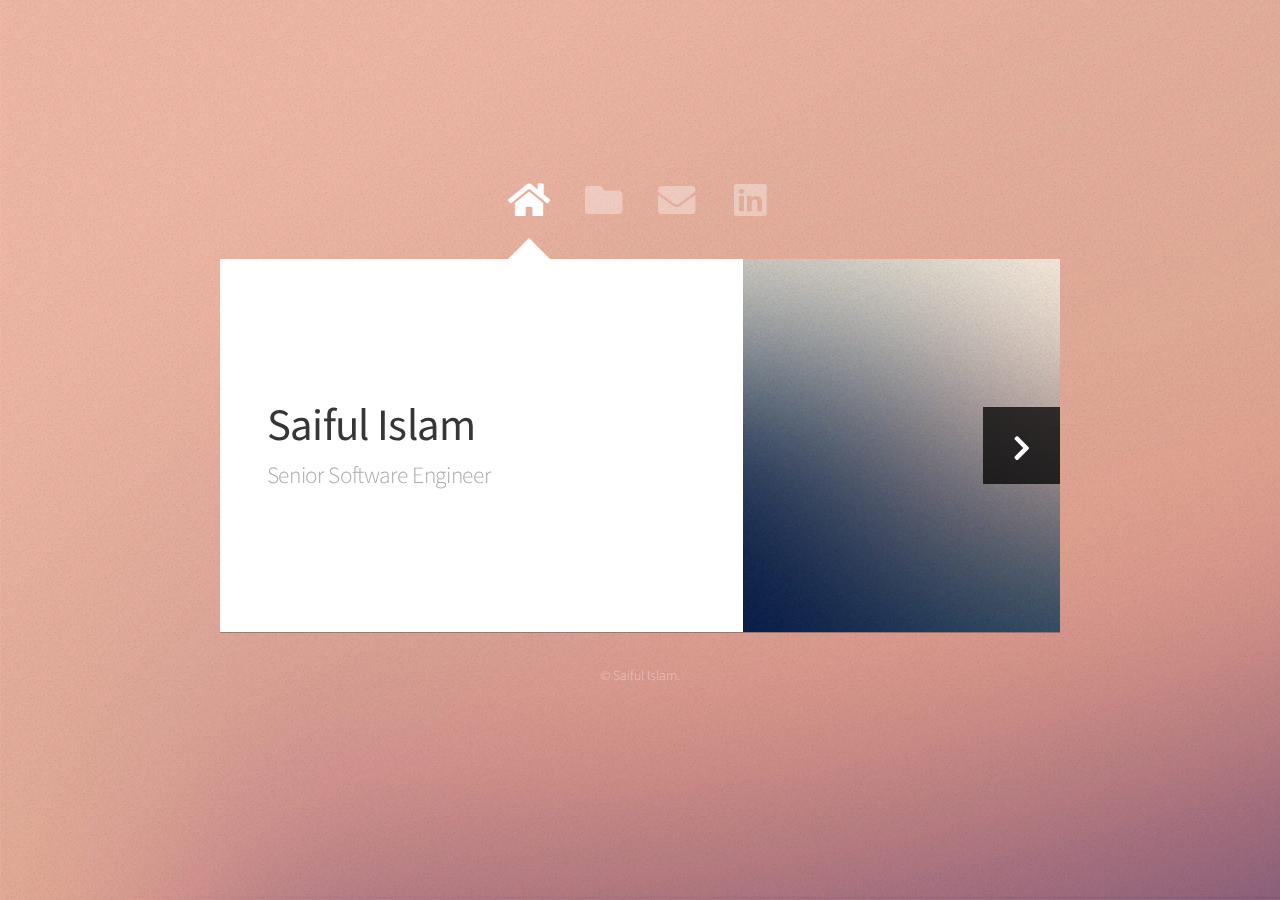
==== commit 0d660959: "linkedin added" ====
--- a/index.html
+++ b/index.html
@@ -22,7 +22,7 @@
 						<a href="#" class="icon solid fa-home"><span>Home</span></a>
 						<a href="#work" class="icon solid fa-folder"><span>Work</span></a>
 						<a href="#contact" class="icon solid fa-envelope"><span>Contact</span></a>
-						<a href="https://twitter.com/ajlkn" class="icon brands fa-twitter"><span>Twitter</span></a>
+						<a href="https://www.linkedin.com/in/iamonlysaiful" class="icon brands fa-linkedin"><span>Twitter</span></a>
 					</nav>
 
 				<!-- Main -->
@@ -33,7 +33,6 @@
 								<header>
 									<h1>Saiful Islam</h1>
 									<p>Senior Software Engineer</p>
-									<p>S3 Innovate Pte. Ltd, Singapore</p>
 								</header>
 								<a href="#work" class="jumplink pic">
 									<span class="arrow icon solid fa-chevron-right"><span>See my work</span></span>
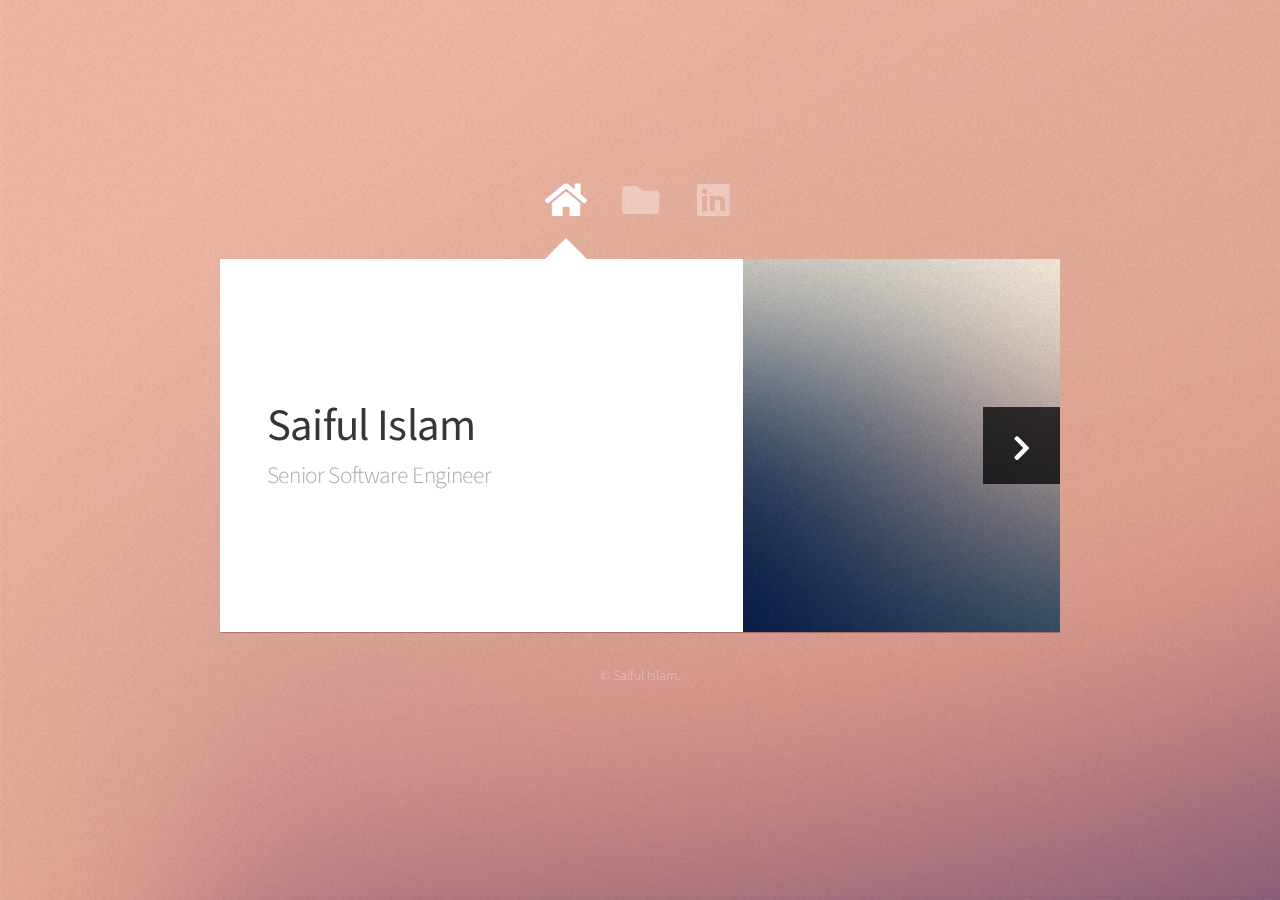
==== commit 58fbd9da: "tooltip fixed" ====
--- a/index.html
+++ b/index.html
@@ -21,8 +21,8 @@
 					<nav id="nav">
 						<a href="#" class="icon solid fa-home"><span>Home</span></a>
 						<a href="#work" class="icon solid fa-folder"><span>Work</span></a>
-						<a href="#contact" class="icon solid fa-envelope"><span>Contact</span></a>
-						<a href="https://www.linkedin.com/in/iamonlysaiful" class="icon brands fa-linkedin"><span>Twitter</span></a>
+						<!--<a href="#contact" class="icon solid fa-envelope"><span>Contact</span></a>-->
+						<a href="https://www.linkedin.com/in/iamonlysaiful" class="icon brands fa-linkedin"><span>Linkedin</span></a>
 					</nav>
 
 				<!-- Main -->
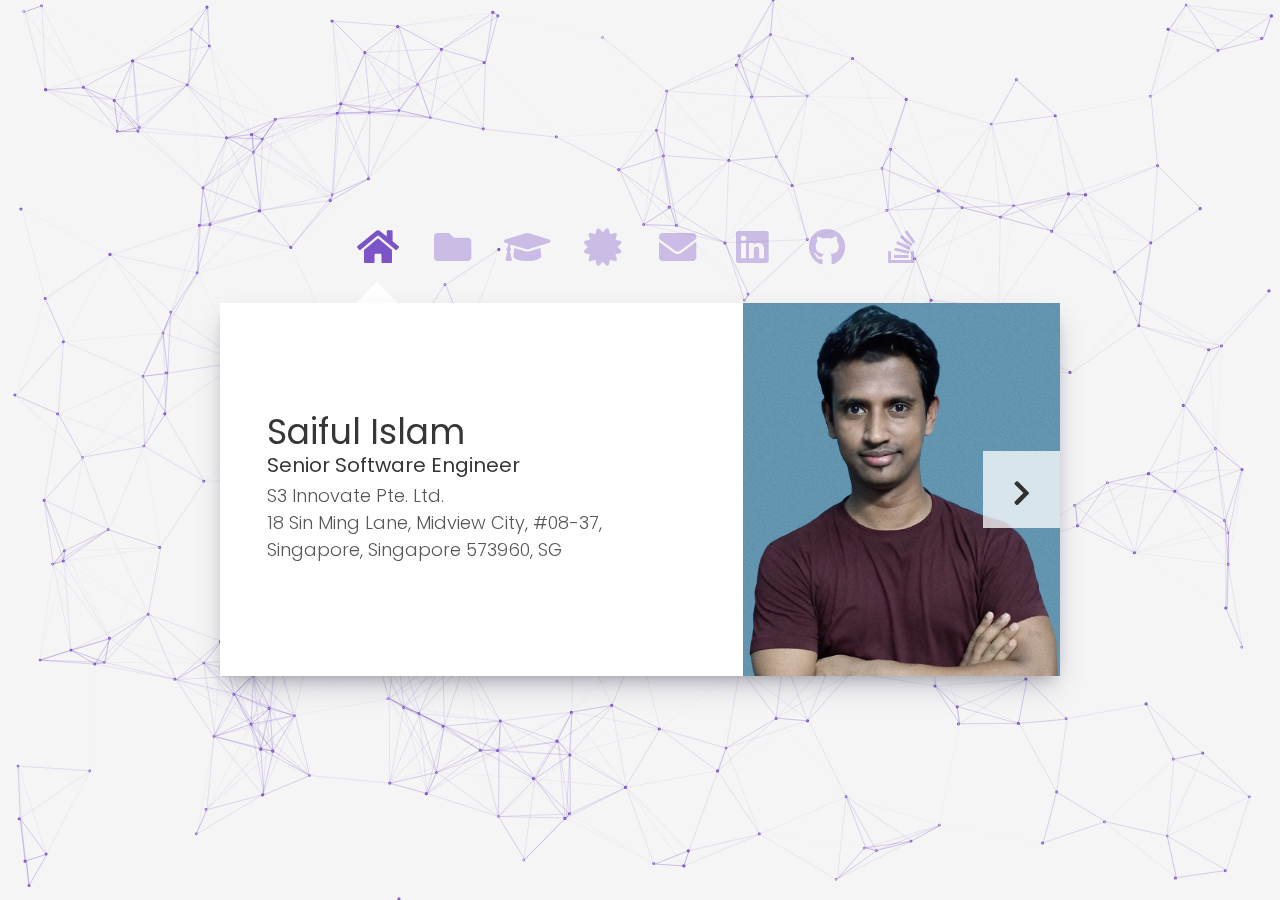
==== commit cca5e421: "some update" ====
--- a/index.html
+++ b/index.html
@@ -5,136 +5,228 @@
 	Free for personal and commercial use under the CCA 3.0 license (html5up.net/license)
 -->
 <html>
-	<head>
-		<title>Saiful Islam | Resume</title>
-		<meta charset="utf-8" />
-		<meta name="viewport" content="width=device-width, initial-scale=1, user-scalable=no" />
-		<link rel="stylesheet" href="assets/css/main.css" />
-		<noscript><link rel="stylesheet" href="assets/css/noscript.css" /></noscript>
-	</head>
-	<body class="is-preload">
-
-		<!-- Wrapper-->
-			<div id="wrapper">
-
-				<!-- Nav -->
-					<nav id="nav">
-						<a href="#" class="icon solid fa-home"><span>Home</span></a>
-						<a href="#work" class="icon solid fa-folder"><span>Work</span></a>
-						<!--<a href="#contact" class="icon solid fa-envelope"><span>Contact</span></a>-->
-						<a href="https://www.linkedin.com/in/iamonlysaiful" class="icon brands fa-linkedin"><span>Linkedin</span></a>
-					</nav>
-
-				<!-- Main -->
-					<div id="main">
-
-						<!-- Me -->
-							<article id="home" class="panel intro">
-								<header>
-									<h1>Saiful Islam</h1>
-									<p>Senior Software Engineer</p>
-								</header>
-								<a href="#work" class="jumplink pic">
-									<span class="arrow icon solid fa-chevron-right"><span>See my work</span></span>
-									<img src="images/me.jpg" alt="" />
-								</a>
-							</article>
-
-						<!-- Work -->
-							<article id="work" class="panel">
-								<header>
-									<h2>Work</h2>
-								</header>
-								<p>
-									Coming soon all about my work &amp; experience.
-								</p>
-								<section>
-									<div class="row">
-										<div class="col-4 col-6-medium col-12-small">
-											<a href="#" class="image fit"><img src="images/pic01.jpg" alt=""></a>
-										</div>
-										<div class="col-4 col-6-medium col-12-small">
-											<a href="#" class="image fit"><img src="images/pic02.jpg" alt=""></a>
-										</div>
-										<div class="col-4 col-6-medium col-12-small">
-											<a href="#" class="image fit"><img src="images/pic03.jpg" alt=""></a>
-										</div>
-										<div class="col-4 col-6-medium col-12-small">
-											<a href="#" class="image fit"><img src="images/pic04.jpg" alt=""></a>
-										</div>
-										<div class="col-4 col-6-medium col-12-small">
-											<a href="#" class="image fit"><img src="images/pic05.jpg" alt=""></a>
-										</div>
-										<div class="col-4 col-6-medium col-12-small">
-											<a href="#" class="image fit"><img src="images/pic06.jpg" alt=""></a>
-										</div>
-										<div class="col-4 col-6-medium col-12-small">
-											<a href="#" class="image fit"><img src="images/pic07.jpg" alt=""></a>
-										</div>
-										<div class="col-4 col-6-medium col-12-small">
-											<a href="#" class="image fit"><img src="images/pic08.jpg" alt=""></a>
-										</div>
-										<div class="col-4 col-6-medium col-12-small">
-											<a href="#" class="image fit"><img src="images/pic09.jpg" alt=""></a>
-										</div>
-										<div class="col-4 col-6-medium col-12-small">
-											<a href="#" class="image fit"><img src="images/pic10.jpg" alt=""></a>
-										</div>
-										<div class="col-4 col-6-medium col-12-small">
-											<a href="#" class="image fit"><img src="images/pic11.jpg" alt=""></a>
-										</div>
-										<div class="col-4 col-6-medium col-12-small">
-											<a href="#" class="image fit"><img src="images/pic12.jpg" alt=""></a>
-										</div>
-									</div>
-								</section>
-							</article>
-
-						<!-- Contact -->
-							<article id="contact" class="panel">
-								<header>
-									<h2>Contact Me</h2>
-								</header>
-								<form action="#" method="post">
-									<div>
-										<div class="row">
-											<div class="col-6 col-12-medium">
-												<input type="text" name="name" placeholder="Name" />
-											</div>
-											<div class="col-6 col-12-medium">
-												<input type="text" name="email" placeholder="Email" />
-											</div>
-											<div class="col-12">
-												<input type="text" name="subject" placeholder="Subject" />
-											</div>
-											<div class="col-12">
-												<textarea name="message" placeholder="Message" rows="6"></textarea>
-											</div>
-											<div class="col-12">
-												<input type="submit" value="Send Message" />
-											</div>
-										</div>
-									</div>
-								</form>
-							</article>
-
-					</div>
-
-				<!-- Footer -->
-					<div id="footer">
-						<ul class="copyright">
-							<li>&copy; Saiful Islam.</li>
-						</ul>
-					</div>
-
-			</div>
-
-		<!-- Scripts -->
-			<script src="assets/js/jquery.min.js"></script>
-			<script src="assets/js/browser.min.js"></script>
-			<script src="assets/js/breakpoints.min.js"></script>
-			<script src="assets/js/util.js"></script>
-			<script src="assets/js/main.js"></script>
-
-	</body>
+
+<head>
+	<title>Saiful Islam | Resume</title>
+	<meta charset="utf-8" />
+	<meta name="viewport" content="width=device-width, initial-scale=1, user-scalable=no" />
+	<link rel="stylesheet" href="assets/css/main.css" />
+	<noscript>
+		<link rel="stylesheet" href="assets/css/noscript.css" />
+	</noscript>
+</head>
+
+<body class="is-preload">
+	<div id="particles-js"></div>
+	<!-- Wrapper-->
+	<div id="wrapper">
+		
+		<!-- Nav -->
+		<nav id="nav">
+			<a href="#" class="icon solid fa-home"><span>Home</span></a>
+			<a href="#work" class="icon solid fa-folder"><span>Experience</span></a>
+			<a href="#edu" class="icon solid fa-graduation-cap"><span>Education</span></a>
+			<a href="#cert" class="icon solid fa-certificate"><span>Cert &amp; Award</span></a>
+			<a href="#contact" class="icon solid fa-envelope"><span>Contact</span></a>
+
+			<a href="https://www.linkedin.com/in/iamonlysaiful" class="icon brands fa-linkedin" target="_blank"><span>LinkedIn</span></a>
+			<a href="https://github.com/iamonlysaiful" class="icon brands fa-github" target="_blank"><span>GitHub</span></a>
+			<a href="https://stackoverflow.com/users/7542248/saiful-islam" class="icon brands fa-stack-overflow"
+				target="_blank"><span>Stack Overflow</span></a>
+
+		</nav>
+
+		<!-- Main -->
+		<div id="main">
+
+			<!-- Me -->
+			<article id="home" class="panel intro poppins">
+				<header>
+					<h2 class="ft-35">Saiful Islam</h2>
+					<h6 class="ft-20">Senior Software Engineer</h6>
+					<div class="ft-18 line-height-normal">S3 Innovate Pte. Ltd.</div>
+					<div class="ft-18 line-height-normal">18 Sin Ming Lane, Midview City, #08-37, Singapore, Singapore 573960, SG</div>
+				</header>
+				<a href="#work" class="jumplink pic">
+					<span class="arrow icon solid fa-chevron-right"><span>See my work</span></span>
+					<img src="images/saiful_islam2.png" alt="" />
+				</a>
+			</article>
+
+			<!-- Work -->
+			<article id="work" class="panel">
+				<header>
+					<h2 class="poppins ft-35">Experience</h2>
+				</header>
+				<section>
+					<div class="row"> 
+						<div class="col-12">
+						<h6 class="poppins ft-20 fw-600">Senior Software Engineer</h6>
+						<p class="ft-18 line-height-normal"><a href="https://www.s3innovate.com/" target="_blank">S3 Innovate Pte. Ltd.</a></p>
+						<p class="ft-18 line-height-normal">Dec 2019 – Present</p>
+						<p class="ft-18 line-height-normal">Here I am developing Applications as Full Stack Developer, Managing & processing big data inputed from different sensor and representing with various analytics, mastering existing applications, then re-arranging and improving them & exploring RND of diffrent latest techologies and integrations.</p>
+					</div>
+					<div class="col-12">
+						<h6 class="poppins ft-20 fw-600">Senior Software Engineer</h6>
+						<p class="ft-18 line-height-normal"><a href="https://matchwheelltd.com/" target="_blank">Match Wheel Ltd.</a></p>
+						<p class="ft-18 line-height-normal">Oct 2019 – Dec 2019</p>
+						<p class="ft-18 line-height-normal">Full Stack Android Developer (with .NET Back end)</p>
+					</div>
+					<div class="col-12">
+						<h6 class="poppins ft-20 fw-600">Software Engineer</h6>
+						<p class="ft-18 line-height-normal"><a href="https://matchwheelltd.com/" target="_blank">Match Wheel Ltd.</a></p>
+						<p class="ft-18 line-height-normal">Jan 2019 – Sep 2019</p>
+						<p class="ft-18 line-height-normal">Full Stack Android Developer (with .NET Back end)</p>
+					</div>
+					<div class="col-12">
+						<h6 class="poppins ft-20 fw-600">Sofware Developer</h6>
+						<p class="ft-18 line-height-normal"><a href="https://www.asgaralihospital.com/" target="_blank">Asgar Ali Hospital (A concern of City Group)</a></p>
+						<p class="ft-18 line-height-normal">Apr 2017 – Jan 2019</p>
+						<p class="ft-18 line-height-normal">Developing New Modules in Hospital ERP as Full stack from scratch. Deploying to Server and Training to end-user. Rearranging and Bug fixing existing modules and Support to user. Managing Different Report on client criteria and different type of Jobs on Oracle Server and on windows.</p>
+					</div>
+					</div>
+				</section>
+			</article>
+
+			<!-- Work -->
+			<article id="edu" class="panel">
+				<header>
+					<h2 class="poppins ft-35">Education</h2>
+				</header>
+				<section>
+					<div class="row">
+						<div class="col-12">
+							<h6 class="poppins ft-20 fw-600">IDB-BISEW IT Scholarship Project</h6>
+							<p class="ft-18 line-height-normal">Diploma in ITField Of StudyEnterprise System Analysis and Design -C#</p>
+							<p class="ft-18 line-height-normal">Session: 2016 – 2017</p>
+						</div>
+						<div class="col-12">
+							<h6 class="poppins ft-20 fw-600">BITM </h6>
+							<p class="ft-18 line-height-normal">Professional Course of Android Development</p>
+							<p class="ft-18 line-height-normal">Batch: 47 [2018]</p>
+						</div>
+						<div class="col-12">
+							<h6 class="poppins ft-20 fw-600">SysDev (under supervision of ICT Ministry Bangladesh)</h6>
+							<p class="ft-18 line-height-normal">UX/UI Skill Development on Mobile App</p>
+							<p class="ft-18 line-height-normal">Batch: 46 [2018]</p>
+						</div>
+						<div class="col-12">
+							<h6 class="poppins ft-20 fw-600">National University Bangladesh</h6>
+							<p class="ft-18 line-height-normal">Master of Science (MSc) in Chemistry</p>
+							<p class="ft-18 line-height-normal">Session: 2012 – 2013</p>
+						</div>
+						<div class="col-12">
+							<h6 class="poppins ft-20 fw-600">National University Bangladesh</h6>
+							<p class="ft-18 line-height-normal">Bachelor of Science (B.Sc.) in Chemistry</p>
+							<p class="ft-18 line-height-normal">Session: 2008 – 2009</p>
+						</div>
+
+					</div>
+				</section>
+			</article>
+			<!-- Certificate & Award -->
+			<article id="cert" class="panel">
+				<header>
+					<h2 class="poppins ft-35">Certification & Award</h2>
+				</header>
+				<section>
+					<div class="row">
+						<div class="col-4 col-6-medium col-12-small">
+							<!-- <a class="image fit"><img src="images/IDB_Best_Performence.jpg" alt=""></a> -->
+							<figure>
+								<img src="images/IDB_Best_Performence.jpg" alt="900x400" class="img-responsive" width="100%">
+								<figcaption>Best Performer of IDB-BISEW (C#-.NET) -Round-28</figcaption>
+				</figure>
+						</div>
+						<div class="col-4 col-6-medium col-12-small">
+							<!-- <a class="image fit"><img src="images/no-image.png" alt=""></a> -->
+							<figure>
+								<img src="images/no-image.png" alt="900x400" class="img-responsive" width="100%">
+								<figcaption>Best Mobile App (Android) Project Award - BITM </figcaption>
+				</figure>
+						</div>
+						<div class="col-4 col-6-medium col-12-small">
+							<figure>
+								<img src="images/Microsoft_Certified_Professional.jpg" alt="900x400" class="img-responsive" width="100%">
+								<figcaption>70-486 (ASP.NET MVC)
+
+									Microsoft Certified Professional (MCP)</figcaption>
+				</figure>
+							
+						</div>
+						<div class="col-4 col-6-medium col-12-small">
+							<figure>
+								<img src="images/MCSD_App.jpg" alt="900x400" class="img-responsive" width="100%">
+								<figcaption>70-487 (MS Azure & Web Service)
+
+									Microsoft Certified Solutions Developer (MCSD): App Builder</figcaption>
+				</figure>
+						</div>
+						<div class="col-4 col-6-medium col-12-small">
+							<figure>
+								<img src="images/MCSD_Web.jpg" alt="900x400" class="img-responsive" width="100%">
+								<figcaption>70-487 (MS Azure & Web Service)
+
+									Microsoft Certified Solutions Developer (MCSD): Web Applications</figcaption>
+				</figure>
+						</div>
+						<div class="col-4 col-6-medium col-12-small">
+							<figure>
+								<img src="images/MCSA.jpg" alt="900x400" class="img-responsive" width="100%">
+								<figcaption>70-480 (HTML5 With CSS3 & JavaScript)
+
+									Microsoft Certified Solutions Associate (MCSA)</figcaption>
+				</figure>
+						</div>
+						<div class="col-4 col-6-medium col-12-small">
+							<figure>
+								<img src="images/Microsoft_Specialist.jpg" alt="900x400" class="img-responsive" width="100%">
+								<figcaption>70-486 (ASP.NET MVC)
+
+									Microsoft Specialist</figcaption>
+				</figure>
+						</div>
+
+
+					</div>
+				</section>
+			</article>
+
+			<!-- Contact -->
+			<article id="contact" class="panel">
+				<header>
+					<h2 class="poppins ft-35">Contact Me</h2>
+				</header>
+				<p class="ft-18 line-height-normal">Cell No: +88 0182 457 207</p>
+				<p class="ft-18 line-height-normal">Email: iamonlysaiful@outlook.com</p>
+			</article>
+
+
+
+
+		</div>
+
+		<!-- Footer -->
+		<!-- <div id="footer">
+			<ul class="copyright">
+				<li>&copy; Saiful Islam.</li>
+			</ul>
+		</div> -->
+
+	</div>
+
+	<!-- Scripts -->
+	<script src="assets/js/jquery.min.js"></script>
+	<script src="assets/js/browser.min.js"></script>
+	<script src="assets/js/breakpoints.min.js"></script>
+	<script src="assets/js/util.js"></script>
+	<script src="assets/js/main.js"></script>
+	<script src="assets/js/particle.min.js"></script>
+	<script src="assets/js/particle.js"></script>
+<!-- 
+	<script src="https://cdn.jsdelivr.net/particles.js/2.0.0/particles.min.js"></script>
+<script src="https://npmcdn.com/particlesjs@1.0.1/dist/particles.min.js"></script> -->
+
+</body>
+
 </html>--- a/assets/css/main.css
+++ b/assets/css/main.css
@@ -1,4 +1,4 @@
-@import url("https://fonts.googleapis.com/css?family=Source+Sans+Pro:300,400,300italic,400italic");
+@import url('https://fonts.googleapis.com/css2?family=Poppins&family=Roboto&display=swap');
 @import url("fontawesome-all.min.css");
 
 /*
@@ -18,6 +18,7 @@
 canvas, details, embed, figure, figcaption,
 footer, header, hgroup, menu, nav, output, ruby,
 section, summary, time, mark, audio, video {
+	
 	margin: 0;
 	padding: 0;
 	border: 0;
@@ -1306,10 +1307,10 @@
 	}
 
 	body {
-		background-image: url("images/overlay.png"), url("images/bg.jpg");
+		/* background-image: url("images/overlay.png"), url("images/bg.jpg");
 		background-repeat: repeat, no-repeat;
 		background-size: auto, 100% 100%;
-		background-attachment: fixed;
+		background-attachment: fixed; */
 		overflow-y: scroll;
 	}
 
@@ -1325,9 +1326,9 @@
 		}
 
 	body, input, textarea, select {
-		font-family: 'Source Sans Pro', sans-serif;
+		font-family: 'Roboto', sans-serif;
 		font-weight: 300;
-		color: #777777;
+		color: #575757;
 		font-size: 20pt;
 		line-height: 1.75em;
 	}
@@ -1369,7 +1370,7 @@
 		color: #363636;
 	}
 
-	h1 {
+	/* h1 {
 		font-size: 2.4em;
 		letter-spacing: -0.015em;
 	}
@@ -1382,9 +1383,9 @@
 	h3, h4, h5, h6 {
 		font-size: 1.25em;
 		letter-spacing: -0.015em;
-	}
-
-	@media screen and (max-width: 736px) {
+	} */
+
+	/* @media screen and (max-width: 736px) {
 
 		h1 {
 			font-size: 1.75em;
@@ -1398,7 +1399,7 @@
 			font-size: 1em;
 		}
 
-	}
+	} */
 
 	blockquote {
 		border-left: solid 0.5em #ddd;
@@ -1434,7 +1435,7 @@
 	}
 
 	p, ul, ol, dl, table, blockquote, form {
-		margin-bottom: 2em;
+		/* margin-bottom: 2em; */
 	}
 
 /* Table */
@@ -1533,7 +1534,7 @@
 
 		header > p {
 			margin: 0.5em 0 0 0;
-			color: #aaa;
+			color: rgb(77, 77, 77);
 		}
 
 		@media screen and (max-width: 736px) {
@@ -1778,7 +1779,7 @@
 		#nav a {
 			position: relative;
 			display: inline-block;
-			color: #ffffff;
+			color: #7d54c8;
 			width: 1em;
 			height: 1em;
 			line-height: 0.9em;
@@ -1819,8 +1820,8 @@
 			#nav a span {
 				display: block;
 				position: absolute;
-				background: #222222;
-				color: #ffffff;
+				background: #7d54c8;
+				color: #fff;
 				top: -2.75em;
 				font-size: 0.3em;
 				height: 2.25em;
@@ -1831,7 +1832,7 @@
 				-webkit-transition: opacity .25s ease-in-out;
 				-ms-transition: opacity .25s ease-in-out;
 				transition: opacity .25s ease-in-out;
-				width: 5.5em;
+				width: 7.5em;
 				margin-left: -2.75em;
 			}
 
@@ -1842,7 +1843,7 @@
 					bottom: -0.4em;
 					left: 50%;
 					margin-left: -0.6em;
-					border-top: solid 0.6em #222222;
+					border-top: solid 0.6em #7d54c8;
 					border-left: solid 0.6em transparent;
 					border-right: solid 0.6em transparent;
 				}
@@ -1948,7 +1949,8 @@
 		overflow: hidden;
 		width: 100%;
 		background: #ffffff;
-		box-shadow: 0px 1px 0px 0px rgba(0, 0, 0, 0.25);
+		/* box-shadow: 0px 2px 0px 0px rgba(0, 0, 0, 0.25); */
+		box-shadow: rgba(50, 50, 93, 0.25) 0px 13px 27px -5px, rgba(0, 0, 0, 0.3) 0px 8px 16px -8px;
 		-moz-transition: min-height 0.5s ease-in-out, max-height 0.5s ease-in-out;
 		-webkit-transition: min-height 0.5s ease-in-out, max-height 0.5s ease-in-out;
 		-ms-transition: min-height 0.5s ease-in-out, max-height 0.5s ease-in-out;
@@ -2047,9 +2049,9 @@
 						margin-top: -1.375em;
 						width: 2.75em;
 						height: 2.75em;
-						background: #000;
-						background: rgba(0, 0, 0, 0.75);
-						color: #ffffff;
+						/* background: #000; */
+						background: rgba(255, 255, 255, 0.75);
+						color: #303030;
 						text-align: center;
 						line-height: 2.75em;
 						font-size: 1.5em;
@@ -2188,4 +2190,54 @@
 				margin-left: 0.5em;
 			}
 
-		}+		}
+
+
+		.poppins{
+			font-family: 'Poppins', sans-serif;
+		}
+		.roboto{
+			font-family: 'Roboto', sans-serif;
+		}
+
+.ft-20{
+	font-size: 20px !important;
+	
+}
+.ft-18{
+	font-size: 18px !important;
+	
+}
+
+.line-height-normal{
+	line-height: normal;
+}
+
+.ft-35{
+	font-size: 35px !important;
+}
+.fw-600{
+	font-weight: 600;
+}
+
+figcaption {
+	background-color: #fff;
+	border: 1px solid #7d54c8;
+    color: #7d54c8;
+    padding: 12px;
+    font-size: small;
+    line-height: 1;
+	text-align: center;
+	}
+	canvas {
+		display: block;
+		vertical-align: bottom;
+	  }
+	  
+	  #particles-js {
+		position: fixed;
+		width: 100%;
+		height: 100%;
+		background:  #f5f5f5;
+	  }
+	  